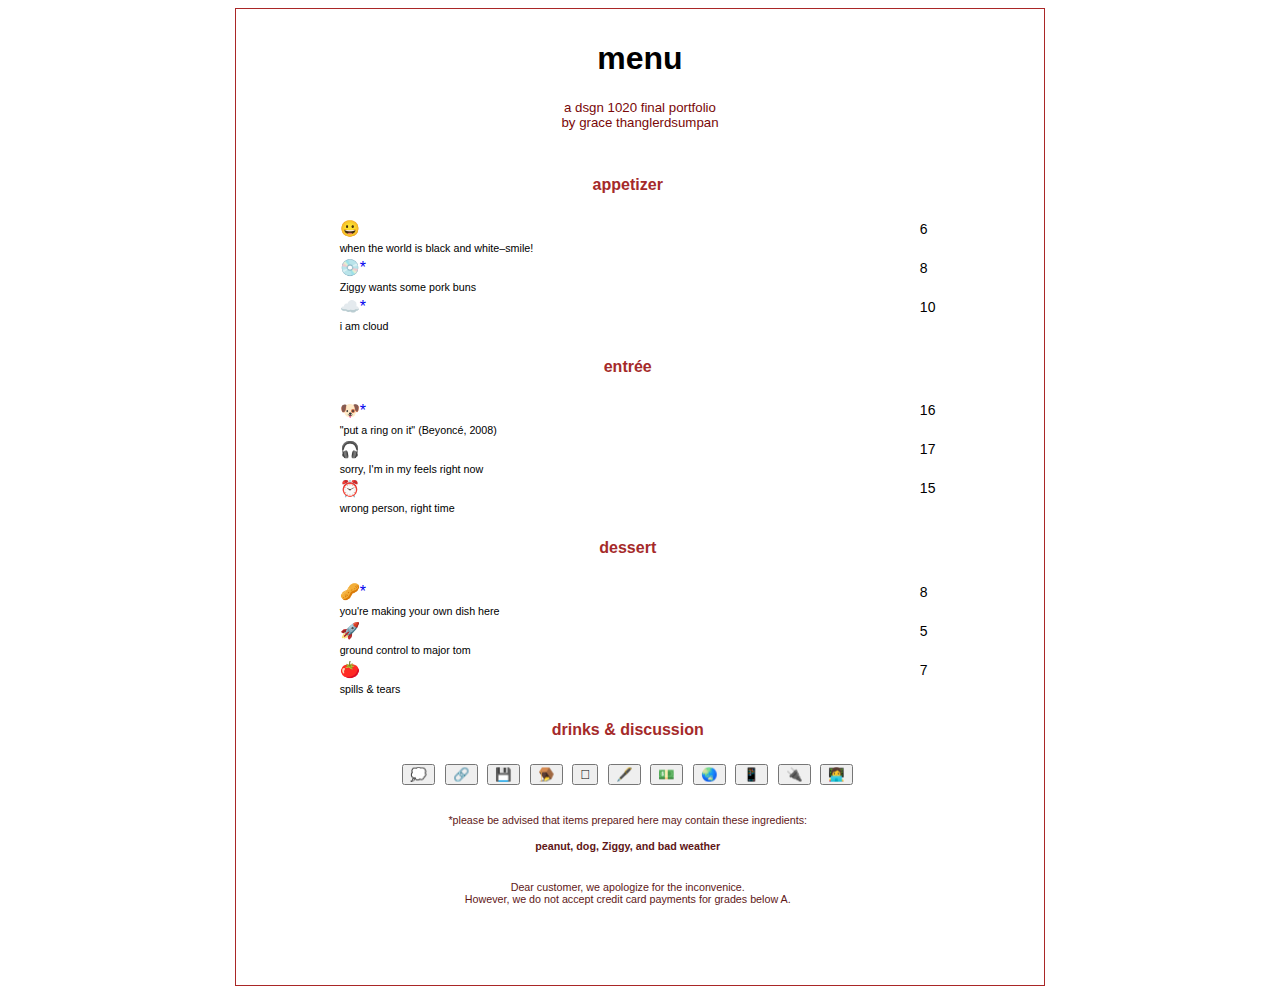
==== index.html @ 39bd0fa0 "Add files via upload" ====
<!DOCTYPE html>
<html lang="en">

<head>
    <meta charset="UTF-8">
    <meta http-equiv="X-UA-Compatible" content="IE=edge">
    <meta name="viewport" content="width=device-width, initial-scale=1.0">
    <link rel="stylesheet" href="style.css">
    <title>DSGN 1020 Portfolio</title>
</head>

<body>
  <!-- add alt texts here and there -->
  <!-- maybe have a pop-up/diaglogue -> take from peanut butter one -->
  <!-- change the price so that it could chane to something else hours or grades etc -->
  <div class="container">
    <!-- <img id="menulogo" src="menulogo.png"> -->
    <h1 id="menu-title">menu</h1>
    <h5 id="grace">a dsgn 1020 final portfolio <br> by grace thanglerdsumpan</h5>
    <table id="styledtable">
        <tr>
          <td id="menu-st"><h4>appetizer</h4></td>
        </tr>
        <tr>
          <td><a href="s1_a1.html">😀</a></td>
          <td id="price">6 </td>
        </tr>
        <td><h6 id="desc">when the world is black and white–smile!</h6></td>
        <tr>
            <td><a href="s1_a2.html">💿*</a></td>
            <td id="price">8 </td>
          </tr>
        <td><h6 id="desc">Ziggy wants some pork buns</h6></td>
        <tr>
            <td><a href="s1_f.html">☁️*</a></td>
            <td id="price">10 </td>
          </tr>
        <td><h6 id="desc">i am cloud</h6></td>
        <tr>
            <td id="menu-st"><h4>entrée</h4></td>
          </tr>
        <tr>
          <td><a href="s2_a1.html">🐶*</a></td>
          <td id="price">16 </td>
        </tr>
        <td><h6 id="desc">"put a ring on it" (Beyoncé, 2008)</h6></td>
        <tr>
            <td><a href="s2_a2.html">🎧</a></td>
            <td id="price">17 </td>
          </tr>
        <td><h6 id="desc">sorry, I'm in my feels right now</h6></td>
          <tr>
            <td><a href="s2_f.html">⏰</a></td>
            <td id="price">15 </td>
          </tr>
        <td><h6 id="desc">wrong person, right time</h6></td>
        <tr>
        <td id="menu-st"><h4>dessert</h4></td>
          </tr>
        <tr>
          <td><a href="s3_a1.html">🥜*</a></td>
          <td id="price">8 </td>
        </tr>
        <td><h6 id="desc">you're making your own dish here</h6></td>
        <tr>
            <td><a href="s3_a2.html">🚀</a></td>
            <td id="price">5 </td>
          </tr>
        <td><h6 id="desc">ground control to major tom</h6></td>
          <tr>
            <td><a href="s3_f.html">🍅</a></td>
            <td id="price">7 </td>
          </tr>
          <td><h6 id="desc">spills & tears</h6></td>
        <tr>
        <td id="menu-st"><h4>drinks & discussion</h4></td>
        </tr>
        <td id="readings">
<div id="myModal" class="modal">
  <div class="modal-content">
    <span class="close">&times;</span>
    <p><h3 id="discussion-heading">Ulises Carrión's Second Thoughts
      <h4>Week 2 Reading</h4>
    </h3>
      Carrión breaks down the fundamental elements and structures that compose a book and distinguishes different styles as "old" and "new art". Specifically, Carrión claims that old art prioritizes the intentions of the author, whereas new art allows readers with any kind of background and experiences to freely interpret the art however they like. I slightly disagree with how Carrión distinguishes these two styles of work as "old" and "new" as he seems to be implying that one style is anachronistic and strict while the other is more expressive and creative. Instead, I believe that both types of art/books are useful, and it really just depends on what the purpose of writing the book is (whether it is to inform, persuade, or question the readers).</p>
  </div>
</div>
<button id="myBtn">💭</button>

<div id="myModal-1" class="modal">
  <div class="modal-content">
    <span class="close-1">&times;</span>
    <p><h3 id="discussion-heading">Laurel Schwulst & Édouard U's - Creative Independent and Arena How Do You Use the Internet Mindfully
      <h4>Week 3 Reading</h4>
    </h3>
      For this week's reading, I have really enjoyed Schwulst's response in Essay 5 as I, myself, am I programmer who designs websites a lot. I have never really thought of websites as anything "unique"–at most, I would consider it a digital space/book for people to use for commercial, informational, or entertainment purposes. Especially for us college students, it would also be useful to have websites as a portfolio, showcasing ourselves and our passions. As I read through the different forms that websites can take on, I personally agree that a website is like a puddle as I would work on them whenever I have bursts of ideas and there is never a completeness to it as it keeps killing up with more information or changing with random design inspirations. 
</p>
  </div>
</div>
<button id="myBtn-1">🔗</button>

<div id="myModal-2" class="modal">
  <div class="modal-content">
    <span class="close-2">&times;</span>
    <p><h3 id="discussion-heading">Alessandro Ludovico & Florian Cramer's Publishing from Post-Digital-Print
      <h4>Week 4 Reading</h4>
    </h3>
      This reading provoked me to think about the intersection and utilization of digital and print to further the limits of art. I have never really considered QR code as a bridge between print and digital media, and that got me thinking about other forms of technology like augmented reality where we use technology to literally bring and integrate art with life. In addition, it was interesting to see Ulises Carrión mentioned again and his opinion made me question the qualifications he has for hybrid art forms.
</p>
  </div>
</div>
<button id="myBtn-2">💾</button>

<div id="myModal-3" class="modal">
  <div class="modal-content">
    <span class="close-3">&times;</span>
    <p><h3 id="discussion-heading">Ben Duvall's New Modernism(s)
      <h4>Week 5 Reading</h4>
    </h3>
      When I read this excerpt, the first thing that caught my attention was the diagram that showed how signs are spread throughout each type of modernism and how it becomes exponential in the hypoerodernisation time. It is also really interesting how artists throughout history have used a "hyper" icon such as Mickey Mouse to draw out various political stand-points or to relay their message about something completely different from a happy mouse dancing it its red pants across to the global audience.
</p>
  </div>
</div>
<button id="myBtn-3">🪤</button>

<div id="myModal-4" class="modal">
  <div class="modal-content">
    <span class="close-4">&times;</span>
    <p><h3 id="discussion-heading">David Reinfurt's A *New* Program for Graphic Design
      <h4>Week 6 Reading</h4>
    </h3>
    Something that intrigues me about this reading and this class, in general, is that it encourages us to think of design in a multi-faceted way. In this particular reading, we are now looking at how design is used in various types of marketing for technology companies. Whether it would be to market AT&T's services back when communication and technology weren't as advanced or for Apple to design their logos and many more.

    One thing that also caught my attention was the experiment that Wertheimer did with the zoetrope as it reminded me of the strip of dog walking that a previous student did for their final project.
</p>
  </div>
</div>
<button id="myBtn-4"></button>

<div id="myModal-5" class="modal">
  <div class="modal-content">
    <span class="close-5">&times;</span>
    <p><h3 id="discussion-heading">Bojana Coklyat & Shannon Finnegan's Alt-Text as Poetry Workbook
      <h4>Week 8 Reading</h4>
    </h3>
    Something that I kept thinking about while reading this article was how this is similar to the concept of captions on Instagram and how alt-texts are captions for those who may not have the same access to the visual components as we can. I think it is interesting as I am also taking another class in Software Engineering/Design right now and we also cover how to make our web/app products more inclusive for everyone. Reading the examples, I am also impressed by how descriptive they are as I instantly imagine in my head an image of the things they’re talking about.

</p>
  </div>
</div>
<button id="myBtn-5">🖋️</button>


<div id="myModal-6" class="modal">
  <div class="modal-content">
    <span class="close-6">&times;</span>
    <p><h3 id="discussion-heading">Metahaven's White Night Before A Manifesto
      <h4>Week 10 Reading</h4>
    </h3>
    I find it interesting that the author was able to tie in the concepts of design to political and socioeconomic issues. The "Value" subtext interests me when she brings up the fact that designs gain value from the existence of rejection to other, opposite elements. Here, they compared new to old art and authentic to fake brand bags to show that without the latter to act as a foil, then the former would lose its value.
</p>
  </div>
</div>
<button id="myBtn-6">💵</button>

<div id="myModal-7" class="modal">
  <div class="modal-content">
    <span class="close-7">&times;</span>
    <p><h3 id="discussion-heading">Ramsey Nasser's Decolonising the Digital
      <h4>Week 11 Reading</h4>
    </h3>
    I think this is a very interesting discussion as it could be linked to the unintentional bias we see not only in design but in different types of technology like machine learning/artificial intelligence research. As technology is advancing at such a fast pace, is there an abundance of researchers from diverse backgrounds that could also make this technology inclusive, accessible, and unbiased to all kinds of users? This is an especially interesting topic to me as I am an international student as well so I would love to see more inclusive/diverse technologies being available for users with different levels of knowledge on English, or more innovations surrounding other languages/cultures.</p>
  </div>
</div>
<button id="myBtn-7">🌏</button>

<div id="myModal-8" class="modal">
  <div class="modal-content">
    <span class="close-8">&times;</span>
    <p><h3 id="discussion-heading">Paul Soulellis's Performing the Feed
      <h4>Week 13 Reading</h4>
    </h3>
    I find it interesting how the author talks about feeding social media feeds and live stream feeds as the modern form of boredom. People would randomly end up on certain streams and loiter there "out of boredom" and continue to watch the same things happening real-time while engaging in a continuous flow of conversation–sometimes even unrelated to the publication. I find this interesting as I find myself loitering in live streams and just reading the comments sometimes as well.</p>
  </div>
</div>
<button id="myBtn-8">📱</button>

<div id="myModal-9" class="modal">
  <div class="modal-content">
    <span class="close-9">&times;</span>
    <p><h3 id="discussion-heading">Neta Bomani & Sabii Borno's Beyond Dark Matter from Logic Issue 15 Beacons
      <h4>Week 14 Reading</h4>
    </h3>
    Even though I have never really heard of the term master-slave in class before, this reading makes me wonder whether just like how there is a master and a slave component in circuits; we are the slaves of the computers/technology in our lives as well. Our main character, Gem, reminds me of myself and a lot of other classmates/friends who become detached from society and their communities because they are too caught up with technology. It could be because of school work (like Gem) or just because of the control technology, social media, and the internet of things just have over all of our lives. This also resonates with how some of the content we have shown in this class could easily creep into something more unsettling due to the nature of how integrated technology is in our lives and how easily it could replicate physical matters into digital representations. Hence, I really like this reading as it is really applicable to the current generation and relays a good message of reconnecting with the analog world.
</p>
  </div>
</div>
<button id="myBtn-9">🔌</button>

<div id="myModal-10" class="modal">
  <div class="modal-content">
    <span class="close-10">&times;</span>
    <p><h3 id="discussion-heading">Wendy Hui Kyong Chun's On Software or the Persistence of Visual Knowledge
      <h4>Week 15 Reading</h4>
    </h3>
Even though I study computer science, I have never learned about the history of computers. I find it really interesting how "programming" transformed from having actual humans work as operators to switch things on large machines to having smaller devices where one person can just command chips and send binary signals of jut 0 and 1 for today's computers. The point about how gender plays a role in the history of programming during the World War was also really interesting. As STEM was historically dominated by males, it was interesting that people prefered woman programmers but it was also due to the different "clerical" nature of the commander-operator relationship of older machines.
</p>
  </div>
</div>
<button id="myBtn-10">👩‍💻</button>



</td>
        <tr>
          <td id="menu-st"><h6 id="disclaimer">*please be advised that items prepared here may contain these ingredients:</h6><br>
            <h6 id="ingredients">peanut, dog, Ziggy, and bad weather</h6>
          </td>
        </tr>
        <td id="menu-st"><h6 id="card">Dear customer, we apologize for the inconvenice. <br> However, we do not accept credit card payments for grades below A.</h6>
        </td>
        <tr>
          <td> </td>
        </tr>
      </table>
    </section>
  </div>
    
    
</body>
<script src="index.js">
</script>

</html>
---- style.css ----
@import url('https://fonts.googleapis.com/css2?family=Work+Sans:ital,wght@0,100;0,200;0,300;0,400;1,100;1,200;1,300&display=swap');

body {
    font-family: 'Inter', sans-serif;
}

#menu-title {
    top: 0%;
    text-align: center;
}

.modal {
    font-size: 12px;
    padding-bottom: 20px;
    display: none;
}

#discussion-heading {
    color: rgb(170, 39, 39);
}

span:hover {
    cursor: pointer;
    color: rgb(170, 39, 39);
}

#myBtn:hover {
    cursor: pointer;
    /* background-color: rgb(170, 39, 39); */
}

.modal-content {
    border: 1px solid rgb(170, 39, 39);
    border-radius: 5px;
    padding: 5px;
    letter-spacing: 2px;
}
#menulogo {
    width: 500px;
    height: auto;
    margin-left: 25%;
}

/* foo:hover, foo:focus {
    styles
} */

#styledtable {
    margin: 0% 10% 5% 10%;
    width: 80%;
    /* margin-top: 20%; */
    /* margin-bottom: 70%; */
}

#menu-st {
    color: brown;
    text-align: center;
    
}

.container {
    width:60%;
    height: auto;
    margin:0 auto;
    padding:10px 25px;
    border:1px solid rgb(170, 39, 39);
    background:#fff; 
}
#disclaimer {
    color: rgb(96, 23, 23);
    font-weight: 100;
}

#card {
    color: rgb(96, 23, 23);
    font-weight: 100;
    margin-top: 0;
}


#ingredients{
    margin-top: -5%;
    color: rgb(96, 23, 23);
}

#readings {
    text-align: center;
    letter-spacing: 5px;
}

#desc {
    margin-top: 0;
    margin-bottom: 0;
    font-weight: 200;
}
#price {
    font-size: 14px;
}

img {
    margin: 0% 20% -5% 20%;
    /* width: 80%; */
    width: 60%;
    height: 60%;
}

.top:hover {
    display:none;
}
.top:hover ~ .bottom {
    display: block;
    /* margin-top: 6%; */
    cursor: pointer;
}

.bottom {
    display: none;
}

#link {
    text-align: center;
    color: black;
    font-weight: 500;
}

#art-desc {
    font-size: 12px;
    text-align: center;
    padding-bottom: 5%;
}

#art-heading {
    padding-top: 5%;
    color: rgb(170, 39, 39);
    text-align: center;
}

.back {
    color: grey;
    font-size: 12px;
    font-weight: 100;
}

/* .back:hover {
    font: rgb(170, 39, 39);
    font-weight: 200;
} */

a:link { text-decoration: none; }


a:visited { 
    text-decoration: none;
}


a:hover { 
    text-decoration: none; 
}


a:active { text-decoration: none; }

#grace {
    font-weight: 500;
    text-align: center;
    color: rgb(121, 8, 8);
}
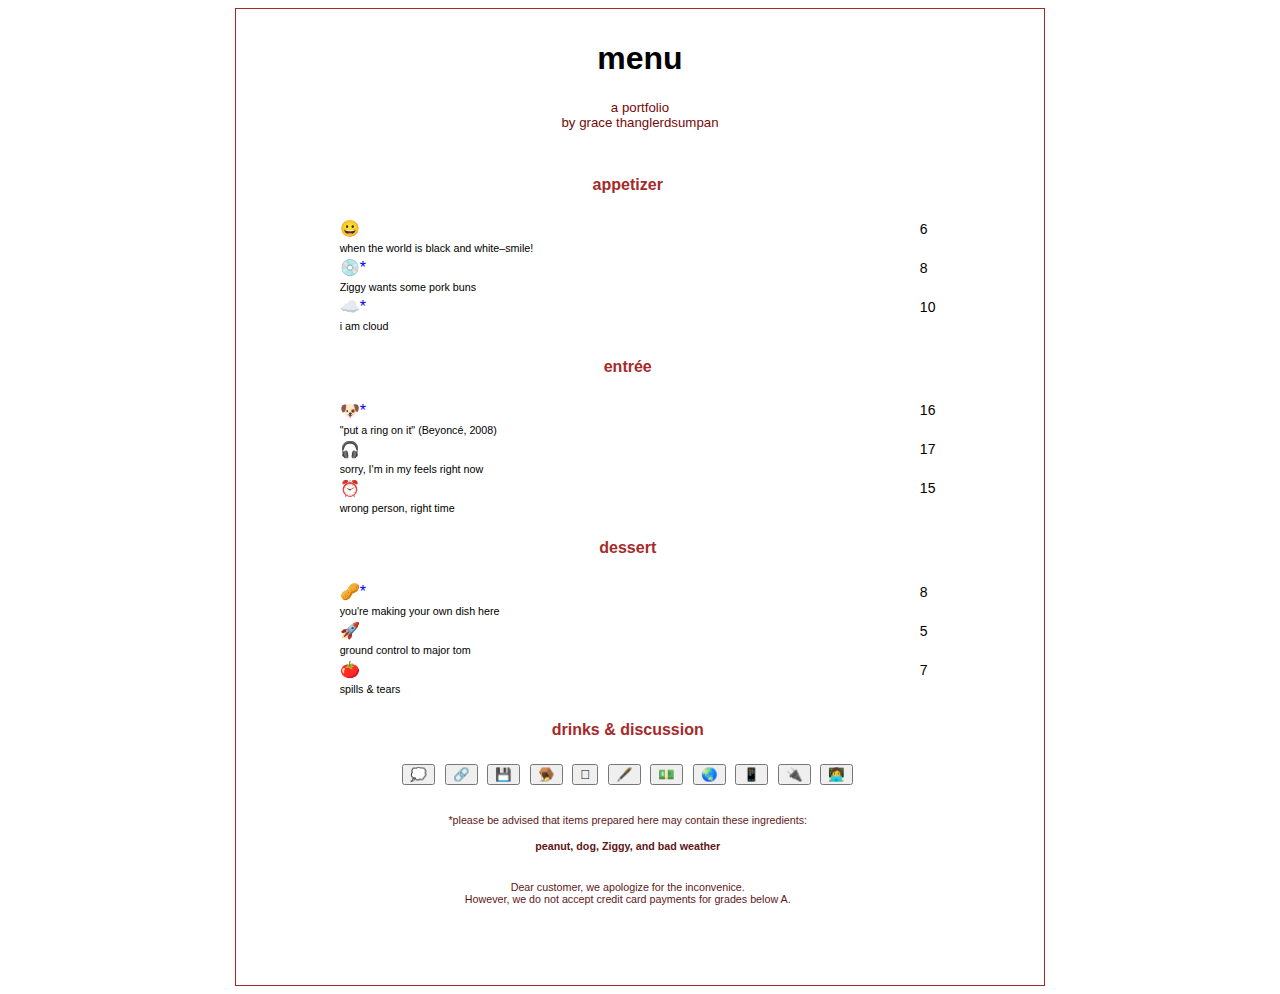
==== commit cf35756c: "Update index.html" ====
--- a/index.html
+++ b/index.html
@@ -16,7 +16,7 @@
   <div class="container">
     <!-- <img id="menulogo" src="menulogo.png"> -->
     <h1 id="menu-title">menu</h1>
-    <h5 id="grace">a dsgn 1020 final portfolio <br> by grace thanglerdsumpan</h5>
+    <h5 id="grace">a portfolio<br> by grace thanglerdsumpan</h5>
     <table id="styledtable">
         <tr>
           <td id="menu-st"><h4>appetizer</h4></td>
@@ -231,4 +231,4 @@
 <script src="index.js">
 </script>
 
-</html>+</html>
